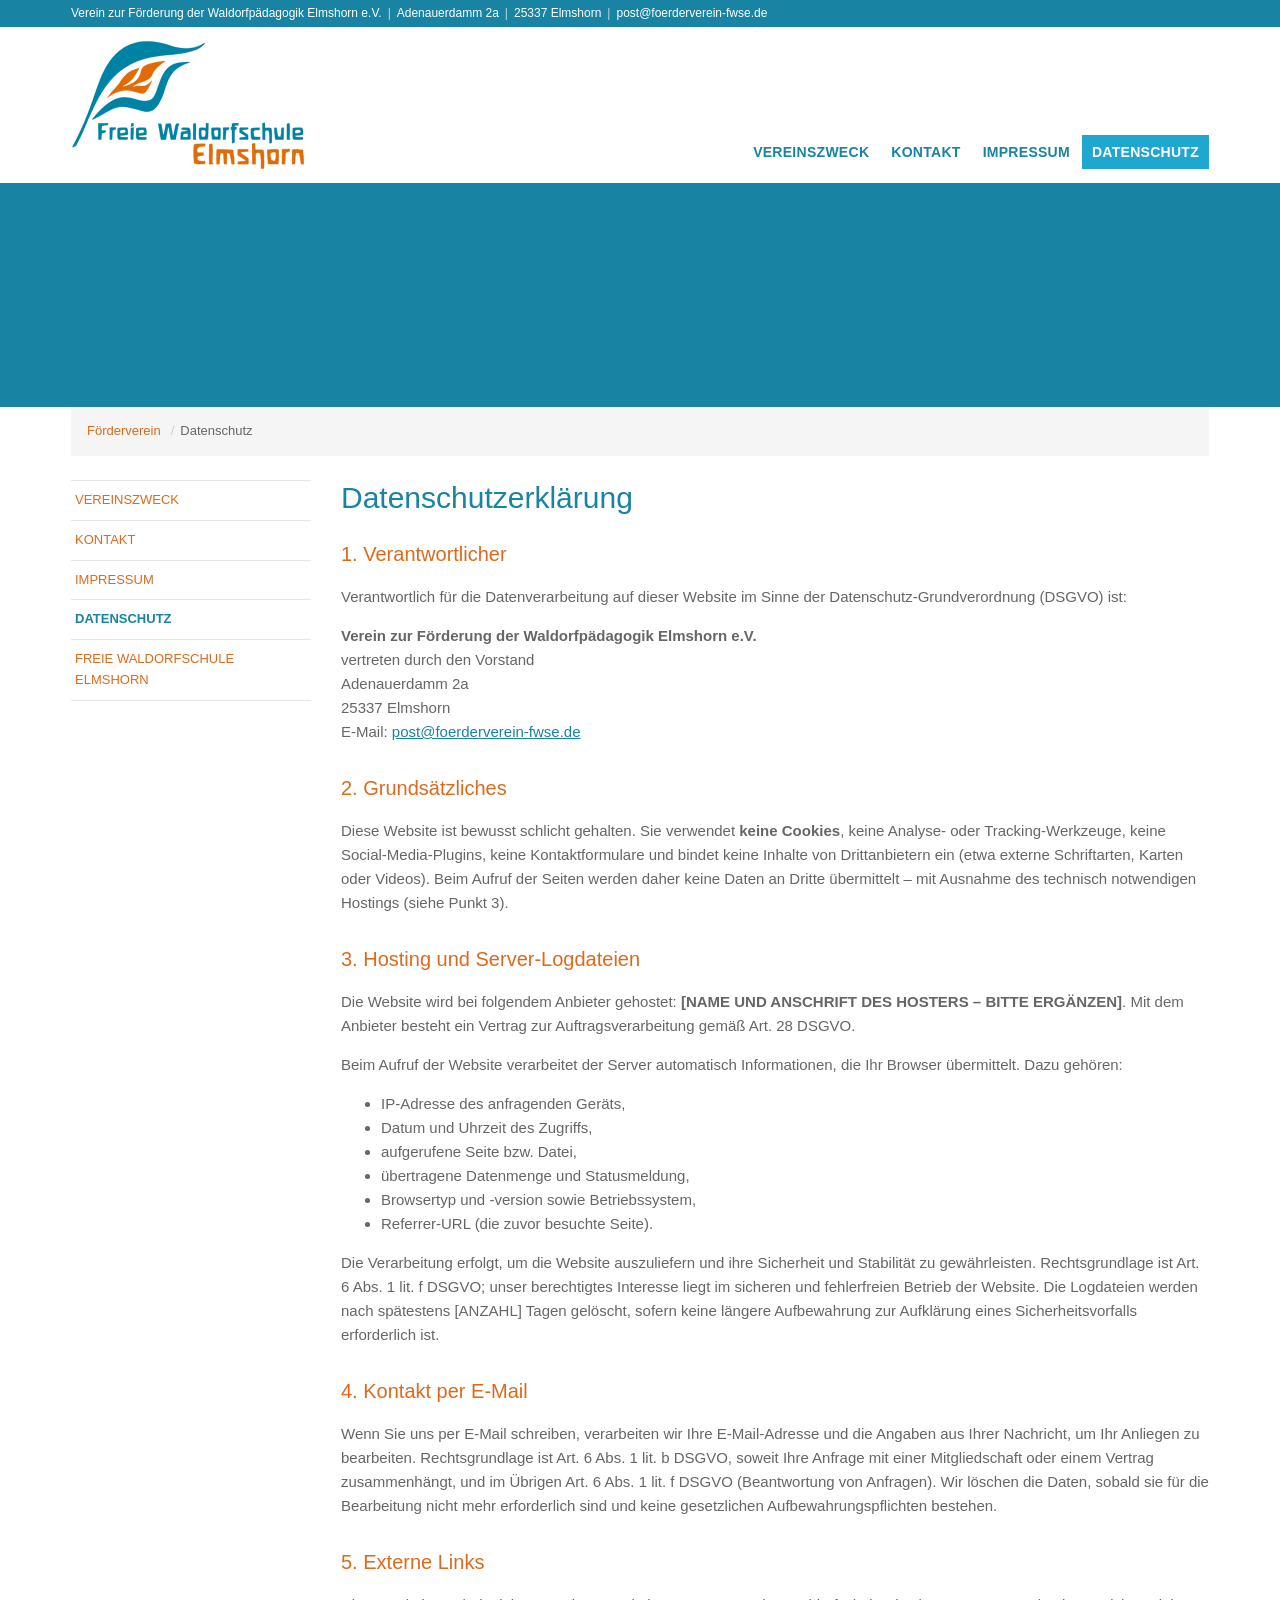
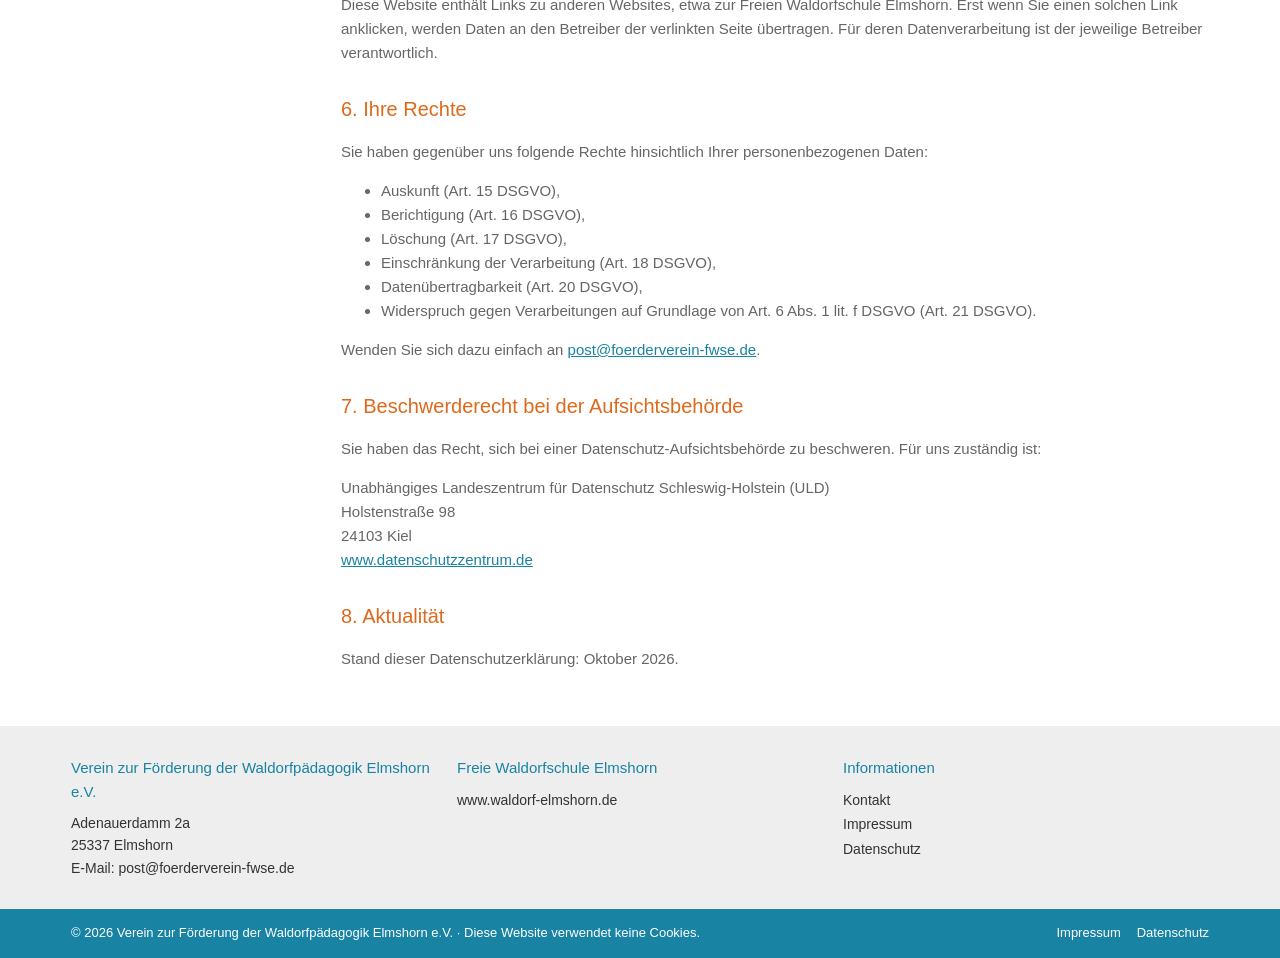
==== datenschutz.html @ 4c2993c7 "Add files via upload" ====
<!doctype html>
<html lang="de">
<head>
  <meta charset="utf-8">
  <meta name="viewport" content="width=device-width, initial-scale=1">
  <title>Datenschutz – Verein zur Förderung der Waldorfpädagogik Elmshorn e.V.</title>
  <meta name="description" content="Datenschutzerklärung des Vereins zur Förderung der Waldorfpädagogik Elmshorn e.V.">
  <link rel="canonical" href="https://www.foerderverein-fwse.de/datenschutz.html">
  <link rel="stylesheet" href="style.css">
  <link rel="icon" href="favicon.ico">
</head>
<body>

<div class="kontaktleiste">
  <div class="wrap">
    <span>Verein zur Förderung der Waldorfpädagogik Elmshorn e.V.</span><span class="trenner">|</span>
    <span>Adenauerdamm 2a</span><span class="trenner">|</span>
    <span>25337 Elmshorn</span><span class="trenner">|</span>
    <a href="mailto:post@foerderverein-fwse.de">post@foerderverein-fwse.de</a>
  </div>
</div>

<header class="kopf">
  <div class="wrap">
    <a class="logo" href="index.html" aria-label="Startseite">
      <!-- Logo als "logo.png" in denselben Ordner legen; fehlt es, erscheint der Vereinsname als Text. -->
      <img src="logo.png" alt="Freie Waldorfschule Elmshorn" width="233" height="128" onerror="this.parentNode.classList.add('ohne-bild')">
      <span class="logo-text">Förderverein<small>Waldorfpädagogik Elmshorn</small></span>
    </a>
    <nav class="haupt" aria-label="Hauptnavigation">
      <ul>
        <li><a href="index.html">Vereinszweck</a></li>
        <li><a href="index.html#kontakt">Kontakt</a></li>
        <li><a href="impressum.html">Impressum</a></li>
        <li><a href="datenschutz.html" aria-current="page">Datenschutz</a></li>
      </ul>
    </nav>
  </div>
</header>

<div class="kopfbild" role="presentation"></div>

<div class="wrap">
  <ol class="brotkrumen">
    <li><a href="index.html">Förderverein</a></li>
    <li><span aria-current="page">Datenschutz</span></li>
  </ol>

  <div class="spalten-inhalt">
    <nav class="seitenmenue" aria-label="Seitenmenü">
      <ul>
        <li><a href="index.html">Vereinszweck</a></li>
        <li><a href="index.html#kontakt">Kontakt</a></li>
        <li><a href="impressum.html">Impressum</a></li>
        <li><a href="datenschutz.html" aria-current="page">Datenschutz</a></li>
        <li><a href="https://www.waldorf-elmshorn.de/" rel="noopener">Freie Waldorfschule Elmshorn</a></li>
      </ul>
    </nav>

    <main>
      <h1>Datenschutzerklärung</h1>

      <h2>1. Verantwortlicher</h2>
      <p>Verantwortlich für die Datenverarbeitung auf dieser Website im Sinne der Datenschutz-Grundverordnung (DSGVO) ist:</p>
      <address>
        <p><strong>Verein zur Förderung der Waldorfpädagogik Elmshorn e.V.</strong><br>
        vertreten durch den Vorstand<br>
        Adenauerdamm 2a<br>
        25337 Elmshorn<br>
        E-Mail: <a href="mailto:post@foerderverein-fwse.de">post@foerderverein-fwse.de</a></p>
      </address>

      <h2>2. Grundsätzliches</h2>
      <p>Diese Website ist bewusst schlicht gehalten. Sie verwendet <strong>keine Cookies</strong>, keine Analyse- oder Tracking-Werkzeuge, keine Social-Media-Plugins, keine Kontaktformulare und bindet keine Inhalte von Drittanbietern ein (etwa externe Schriftarten, Karten oder Videos). Beim Aufruf der Seiten werden daher keine Daten an Dritte übermittelt – mit Ausnahme des technisch notwendigen Hostings (siehe Punkt 3).</p>

      <h2>3. Hosting und Server-Logdateien</h2>
      <p>Die Website wird bei folgendem Anbieter gehostet: <strong>[NAME UND ANSCHRIFT DES HOSTERS – BITTE ERGÄNZEN]</strong>. Mit dem Anbieter besteht ein Vertrag zur Auftragsverarbeitung gemäß Art. 28 DSGVO.</p>
      <p>Beim Aufruf der Website verarbeitet der Server automatisch Informationen, die Ihr Browser übermittelt. Dazu gehören:</p>
      <ul>
        <li>IP-Adresse des anfragenden Geräts,</li>
        <li>Datum und Uhrzeit des Zugriffs,</li>
        <li>aufgerufene Seite bzw. Datei,</li>
        <li>übertragene Datenmenge und Statusmeldung,</li>
        <li>Browsertyp und -version sowie Betriebssystem,</li>
        <li>Referrer-URL (die zuvor besuchte Seite).</li>
      </ul>
      <p>Die Verarbeitung erfolgt, um die Website auszuliefern und ihre Sicherheit und Stabilität zu gewährleisten. Rechtsgrundlage ist Art. 6 Abs. 1 lit. f DSGVO; unser berechtigtes Interesse liegt im sicheren und fehlerfreien Betrieb der Website. Die Logdateien werden nach spätestens [ANZAHL] Tagen gelöscht, sofern keine längere Aufbewahrung zur Aufklärung eines Sicherheitsvorfalls erforderlich ist.</p>

      <h2>4. Kontakt per E-Mail</h2>
      <p>Wenn Sie uns per E-Mail schreiben, verarbeiten wir Ihre E-Mail-Adresse und die Angaben aus Ihrer Nachricht, um Ihr Anliegen zu bearbeiten. Rechtsgrundlage ist Art. 6 Abs. 1 lit. b DSGVO, soweit Ihre Anfrage mit einer Mitgliedschaft oder einem Vertrag zusammenhängt, und im Übrigen Art. 6 Abs. 1 lit. f DSGVO (Beantwortung von Anfragen). Wir löschen die Daten, sobald sie für die Bearbeitung nicht mehr erforderlich sind und keine gesetzlichen Aufbewahrungspflichten bestehen.</p>

      <h2>5. Externe Links</h2>
      <p>Diese Website enthält Links zu anderen Websites, etwa zur Freien Waldorfschule Elmshorn. Erst wenn Sie einen solchen Link anklicken, werden Daten an den Betreiber der verlinkten Seite übertragen. Für deren Datenverarbeitung ist der jeweilige Betreiber verantwortlich.</p>

      <h2>6. Ihre Rechte</h2>
      <p>Sie haben gegenüber uns folgende Rechte hinsichtlich Ihrer personenbezogenen Daten:</p>
      <ul>
        <li>Auskunft (Art. 15 DSGVO),</li>
        <li>Berichtigung (Art. 16 DSGVO),</li>
        <li>Löschung (Art. 17 DSGVO),</li>
        <li>Einschränkung der Verarbeitung (Art. 18 DSGVO),</li>
        <li>Datenübertragbarkeit (Art. 20 DSGVO),</li>
        <li>Widerspruch gegen Verarbeitungen auf Grundlage von Art. 6 Abs. 1 lit. f DSGVO (Art. 21 DSGVO).</li>
      </ul>
      <p>Wenden Sie sich dazu einfach an <a href="mailto:post@foerderverein-fwse.de">post@foerderverein-fwse.de</a>.</p>

      <h2>7. Beschwerderecht bei der Aufsichtsbehörde</h2>
      <p>Sie haben das Recht, sich bei einer Datenschutz-Aufsichtsbehörde zu beschweren. Für uns zuständig ist:</p>
      <address>
        <p>Unabhängiges Landeszentrum für Datenschutz Schleswig-Holstein (ULD)<br>
        Holstenstraße 98<br>
        24103 Kiel<br>
        <a href="https://www.datenschutzzentrum.de/" rel="noopener">www.datenschutzzentrum.de</a></p>
      </address>

      <h2>8. Aktualität</h2>
      <p>Stand dieser Datenschutzerklärung: Oktober 2026.</p>
    </main>
  </div>
</div>

<div class="vor-fuss">
  <div class="wrap">
    <div>
      <h4>Verein zur Förderung der Waldorfpädagogik Elmshorn e.V.</h4>
      <address>
        Adenauerdamm 2a<br>
        25337 Elmshorn<br>
        E-Mail: <a href="mailto:post@foerderverein-fwse.de">post@foerderverein-fwse.de</a>
      </address>
    </div>
    <div>
      <h4>Freie Waldorfschule Elmshorn</h4>
      <ul>
        <li><a href="https://www.waldorf-elmshorn.de/" rel="noopener">www.waldorf-elmshorn.de</a></li>
      </ul>
    </div>
    <div>
      <h4>Informationen</h4>
      <ul>
        <li><a href="index.html#kontakt">Kontakt</a></li>
        <li><a href="impressum.html">Impressum</a></li>
        <li><a href="datenschutz.html">Datenschutz</a></li>
      </ul>
    </div>
  </div>
</div>

<footer class="fuss">
  <div class="wrap">
    <span>© 2026 Verein zur Förderung der Waldorfpädagogik Elmshorn e.V. · Diese Website verwendet keine Cookies.</span>
    <ul>
      <li><a href="impressum.html">Impressum</a></li>
      <li><a href="datenschutz.html">Datenschutz</a></li>
    </ul>
  </div>
</footer>

</body>
</html>
---- style.css ----
/* Verein zur Förderung der Waldorfpädagogik Elmshorn e.V.
   Gestaltung angelehnt an die Website der Freien Waldorfschule Elmshorn.
   Bewusst ohne externe Schriften, Skripte oder Tracker – keine Cookies.
   Roboto wird nur genutzt, wenn sie auf dem Gerät installiert ist. */

:root {
  --blau: #1883a3;
  --blau-hell: #1fa7cf;
  --orange: #dd6a1c;
  --text: #666666;
  --text-dunkel: #333333;
  --grau-hell: #f5f5f5;
  --grau-fuss: #eeeeee;
  --linie: #e6e6e6;
  --maxbreite: 1170px;
  --schrift: Roboto, "Helvetica Neue", Helvetica, Arial, system-ui, sans-serif;
}

* { box-sizing: border-box; }
html { -webkit-text-size-adjust: 100%; }

body {
  margin: 0;
  background: #ffffff;
  color: var(--text);
  font-family: var(--schrift);
  font-size: 15px;
  line-height: 1.6;
}

a { color: var(--blau); }
a:hover, a:focus { color: var(--orange); }

.wrap {
  max-width: var(--maxbreite);
  margin: 0 auto;
  padding: 0 16px;
}

/* Blaue Kontaktleiste oben */
.kontaktleiste {
  background: var(--blau);
  color: #fff;
  font-size: 12px;
}
.kontaktleiste .wrap {
  padding-top: 4px;
  padding-bottom: 4px;
  display: flex;
  flex-wrap: wrap;
  gap: 2px 6px;
}
.kontaktleiste .trenner { opacity: 0.7; }
.kontaktleiste a { color: #fff; text-decoration: none; }
.kontaktleiste a:hover { text-decoration: underline; }

/* Kopf mit Logo und Navigation */
header.kopf { background: #fff; }
header.kopf .wrap {
  display: flex;
  flex-wrap: wrap;
  align-items: flex-end;
  justify-content: space-between;
  gap: 12px 24px;
  padding-top: 14px;
  padding-bottom: 14px;
}
.logo { display: block; text-decoration: none; line-height: 0; }
.logo img { display: block; width: 233px; max-width: 60vw; height: auto; }
.logo-text {
  display: none;
  line-height: 1.2;
  color: var(--blau);
  font-size: 20px;
}
.logo-text small { display: block; color: var(--orange); font-size: 16px; }
.logo.ohne-bild img { display: none; }
.logo.ohne-bild .logo-text { display: block; }

nav.haupt ul {
  list-style: none;
  margin: 0;
  padding: 0;
  display: flex;
  flex-wrap: wrap;
  gap: 2px;
}
nav.haupt a {
  display: block;
  padding: 6px 10px;
  color: var(--blau);
  font-weight: 700;
  font-size: 14px;
  text-transform: uppercase;
  text-decoration: none;
  letter-spacing: 0.02em;
}
nav.haupt a:hover { background: var(--grau-hell); color: var(--blau); }
nav.haupt a[aria-current="page"] { background: var(--blau-hell); color: #fff; }

/* Kopfbild über die volle Breite */
.kopfbild {
  height: 224px;
  background: var(--blau) center / cover no-repeat;
  background-image: url("header.jpg");
}
@media (max-width: 600px) { .kopfbild { height: 120px; } }

/* Brotkrumen */
.brotkrumen {
  background: var(--grau-hell);
  margin: 0 0 24px;
  padding: 14px 16px;
  font-size: 13px;
  list-style: none;
  display: flex;
  flex-wrap: wrap;
  gap: 4px;
}
.brotkrumen li + li::before { content: "/"; padding: 0 6px; color: #ccc; }
.brotkrumen a { color: var(--orange); text-decoration: none; }
.brotkrumen [aria-current] { color: var(--text); }

/* Zweispaltiger Inhalt: Seitenmenü + Text */
.spalten-inhalt {
  display: grid;
  gap: 24px;
  padding-bottom: 40px;
}
@media (min-width: 900px) {
  .spalten-inhalt { grid-template-columns: 240px 1fr; gap: 30px; }
}

nav.seitenmenue ul {
  list-style: none;
  margin: 0;
  padding: 0;
  border-top: 1px solid var(--linie);
}
nav.seitenmenue li { border-bottom: 1px solid var(--linie); }
nav.seitenmenue a {
  display: block;
  padding: 9px 4px;
  color: var(--orange);
  text-transform: uppercase;
  font-size: 13px;
  text-decoration: none;
}
nav.seitenmenue a:hover { color: var(--blau); }
nav.seitenmenue a[aria-current="page"] { color: var(--blau); font-weight: 700; }

h1 {
  font-family: var(--schrift);
  font-weight: 400;
  font-size: 30px;
  line-height: 1.2;
  color: var(--blau);
  margin: 0 0 22px;
}
h2 {
  font-weight: 400;
  font-size: 20px;
  color: var(--orange);
  margin: 28px 0 10px;
}
h2:first-of-type { margin-top: 0; }
h3 { font-size: 15px; color: var(--text-dunkel); margin: 20px 0 6px; }

.text-mit-bild { display: grid; gap: 20px; }
@media (min-width: 760px) {
  .text-mit-bild { grid-template-columns: 1fr 340px; gap: 28px; }
}
.text-mit-bild figure { margin: 0; }
.text-mit-bild img {
  display: block;
  width: 100%;
  height: auto;
  padding: 4px;
  border: 1px solid #ddd;
  border-radius: 4px;
  background: #fff;
}

blockquote.motto {
  margin: 18px 0 0;
  padding: 0;
  color: var(--text-dunkel);
  font-weight: 700;
  line-height: 1.6;
}
blockquote.motto footer {
  font-weight: 400;
  font-style: italic;
  color: var(--text);
  margin-top: 4px;
}

ul.vorstand { list-style: none; margin: 0; padding: 0; }
ul.vorstand li { padding: 1px 0; }
address { font-style: normal; }

/* Grauer Bereich vor dem Fuß */
.vor-fuss {
  background: var(--grau-fuss);
  color: var(--text-dunkel);
  font-size: 14px;
}
.vor-fuss .wrap {
  display: grid;
  gap: 20px;
  padding-top: 30px;
  padding-bottom: 30px;
}
@media (min-width: 700px) {
  .vor-fuss .wrap { grid-template-columns: 1fr 1fr 1fr; }
}
.vor-fuss h4 { margin: 0 0 8px; font-size: 15px; color: var(--blau); font-weight: 400; }
.vor-fuss ul { list-style: none; margin: 0; padding: 0; }
.vor-fuss li { padding: 1px 0; }
.vor-fuss a { color: var(--text-dunkel); text-decoration: none; }
.vor-fuss a:hover { color: var(--orange); text-decoration: underline; }

/* Blauer Fuß */
footer.fuss {
  background: var(--blau);
  color: #fff;
  font-size: 13px;
}
footer.fuss .wrap {
  display: flex;
  flex-wrap: wrap;
  justify-content: space-between;
  gap: 6px 20px;
  padding-top: 14px;
  padding-bottom: 14px;
}
footer.fuss ul { list-style: none; margin: 0; padding: 0; display: flex; gap: 16px; }
footer.fuss a { color: #fff; text-decoration: none; }
footer.fuss a:hover { text-decoration: underline; }
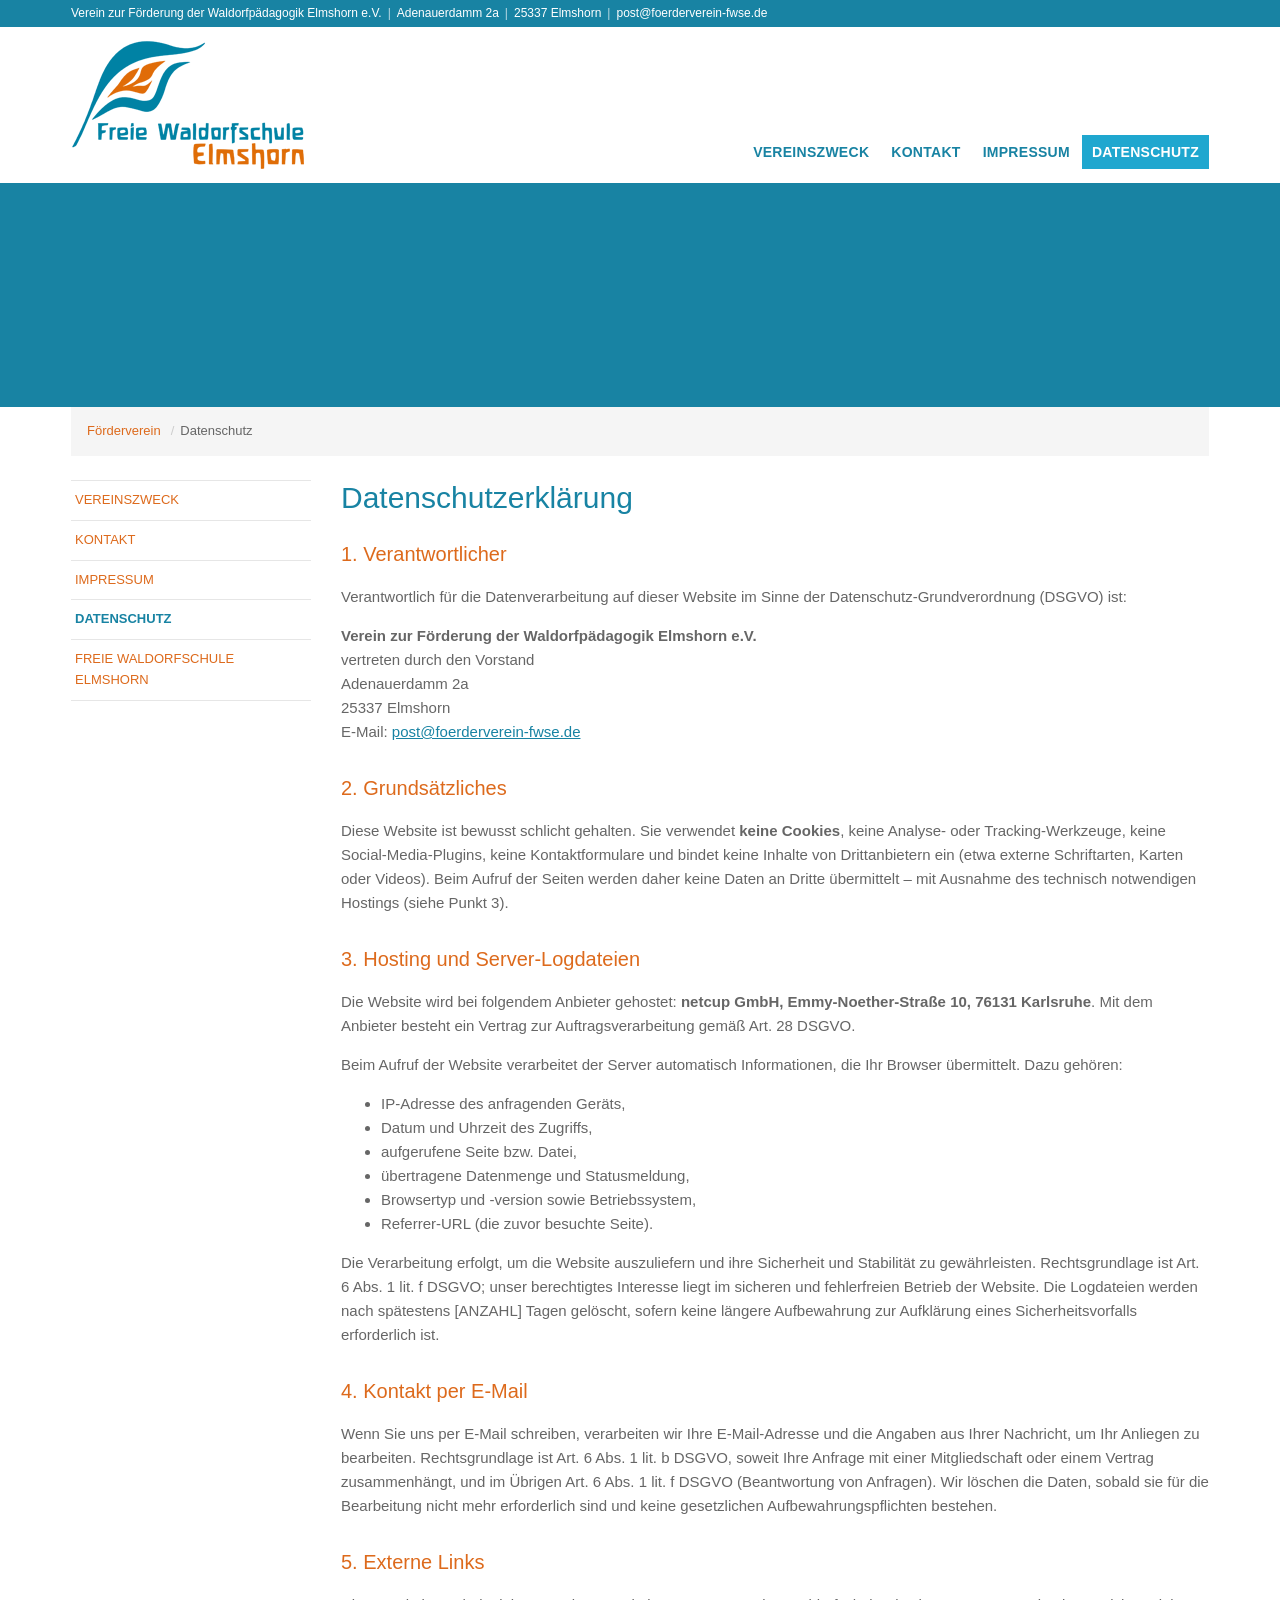
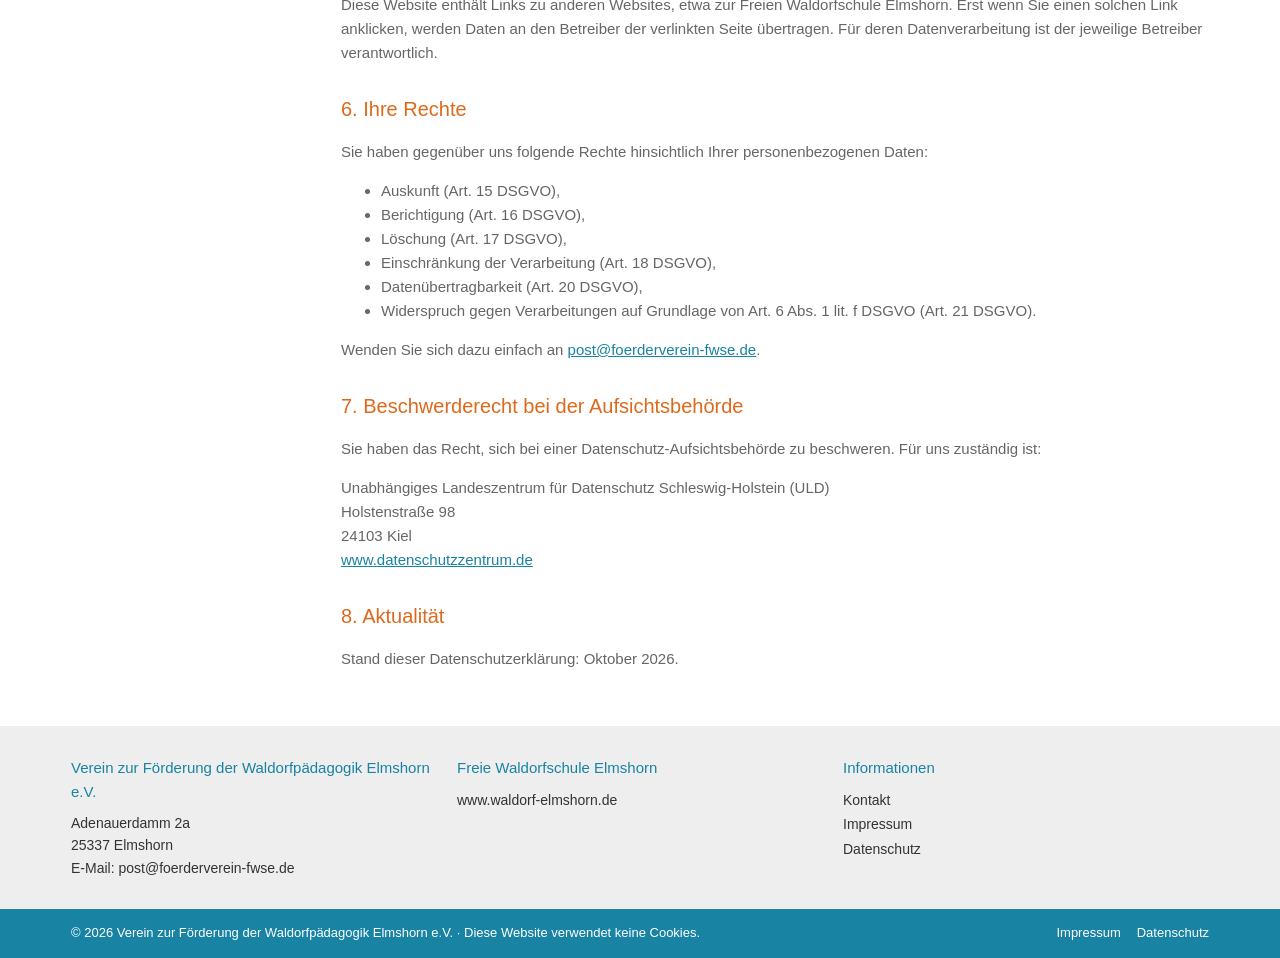
==== commit 970a550c: "Update datenschutz.html" ====
--- a/datenschutz.html
+++ b/datenschutz.html
@@ -74,7 +74,7 @@
       <p>Diese Website ist bewusst schlicht gehalten. Sie verwendet <strong>keine Cookies</strong>, keine Analyse- oder Tracking-Werkzeuge, keine Social-Media-Plugins, keine Kontaktformulare und bindet keine Inhalte von Drittanbietern ein (etwa externe Schriftarten, Karten oder Videos). Beim Aufruf der Seiten werden daher keine Daten an Dritte übermittelt – mit Ausnahme des technisch notwendigen Hostings (siehe Punkt 3).</p>
 
       <h2>3. Hosting und Server-Logdateien</h2>
-      <p>Die Website wird bei folgendem Anbieter gehostet: <strong>[NAME UND ANSCHRIFT DES HOSTERS – BITTE ERGÄNZEN]</strong>. Mit dem Anbieter besteht ein Vertrag zur Auftragsverarbeitung gemäß Art. 28 DSGVO.</p>
+      <p>Die Website wird bei folgendem Anbieter gehostet: <strong>netcup GmbH, Emmy-Noether-Straße 10, 76131 Karlsruhe</strong>. Mit dem Anbieter besteht ein Vertrag zur Auftragsverarbeitung gemäß Art. 28 DSGVO.</p>
       <p>Beim Aufruf der Website verarbeitet der Server automatisch Informationen, die Ihr Browser übermittelt. Dazu gehören:</p>
       <ul>
         <li>IP-Adresse des anfragenden Geräts,</li>
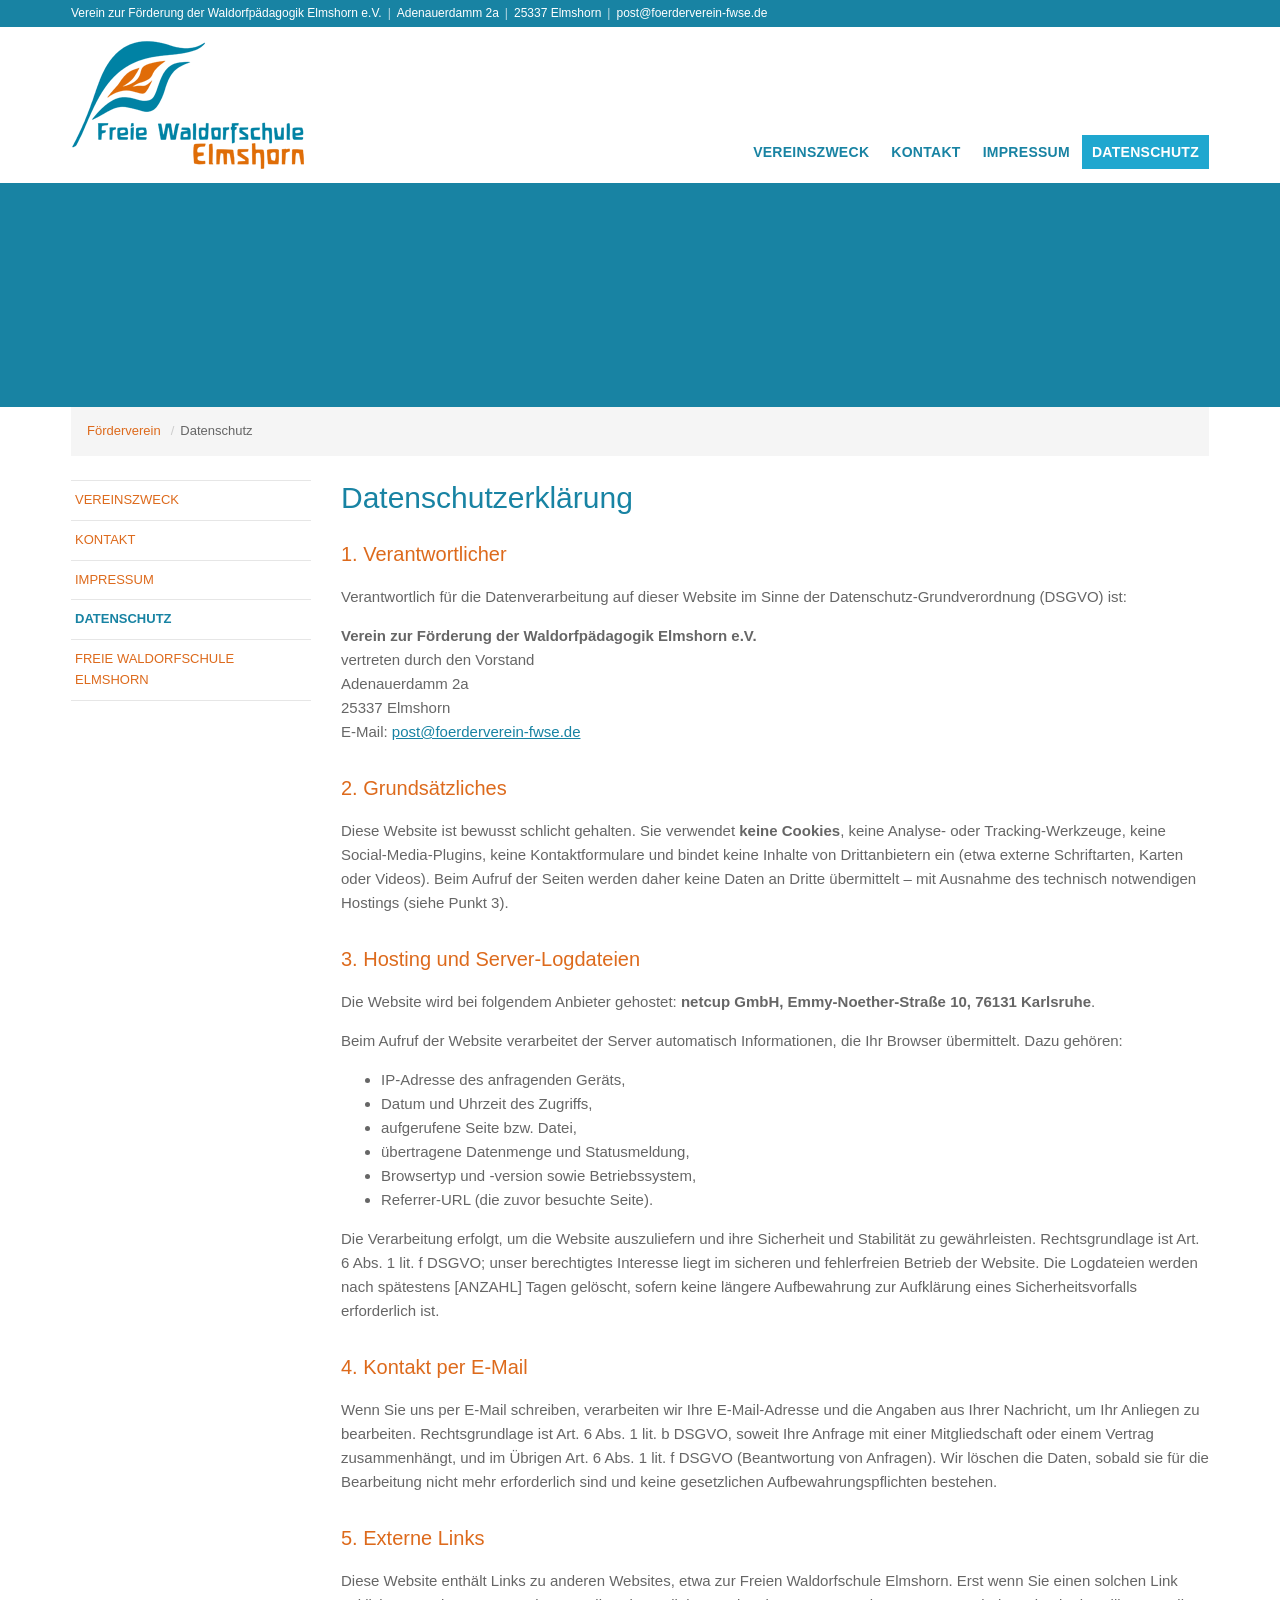
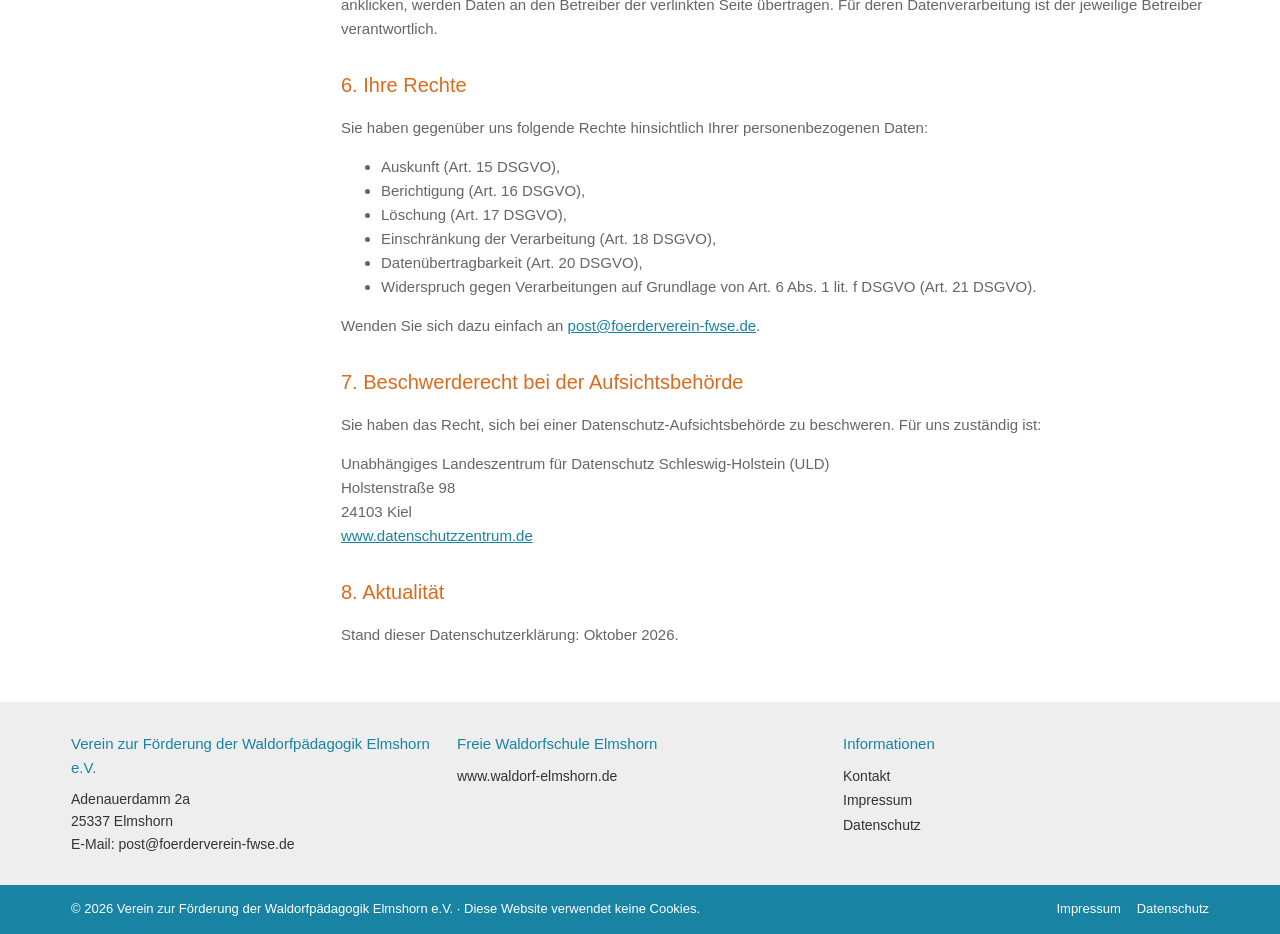
==== commit cef82df1: "Update datenschutz.html" ====
--- a/datenschutz.html
+++ b/datenschutz.html
@@ -74,7 +74,7 @@
       <p>Diese Website ist bewusst schlicht gehalten. Sie verwendet <strong>keine Cookies</strong>, keine Analyse- oder Tracking-Werkzeuge, keine Social-Media-Plugins, keine Kontaktformulare und bindet keine Inhalte von Drittanbietern ein (etwa externe Schriftarten, Karten oder Videos). Beim Aufruf der Seiten werden daher keine Daten an Dritte übermittelt – mit Ausnahme des technisch notwendigen Hostings (siehe Punkt 3).</p>
 
       <h2>3. Hosting und Server-Logdateien</h2>
-      <p>Die Website wird bei folgendem Anbieter gehostet: <strong>netcup GmbH, Emmy-Noether-Straße 10, 76131 Karlsruhe</strong>. Mit dem Anbieter besteht ein Vertrag zur Auftragsverarbeitung gemäß Art. 28 DSGVO.</p>
+      <p>Die Website wird bei folgendem Anbieter gehostet: <strong>netcup GmbH, Emmy-Noether-Straße 10, 76131 Karlsruhe</strong>.</p>
       <p>Beim Aufruf der Website verarbeitet der Server automatisch Informationen, die Ihr Browser übermittelt. Dazu gehören:</p>
       <ul>
         <li>IP-Adresse des anfragenden Geräts,</li>
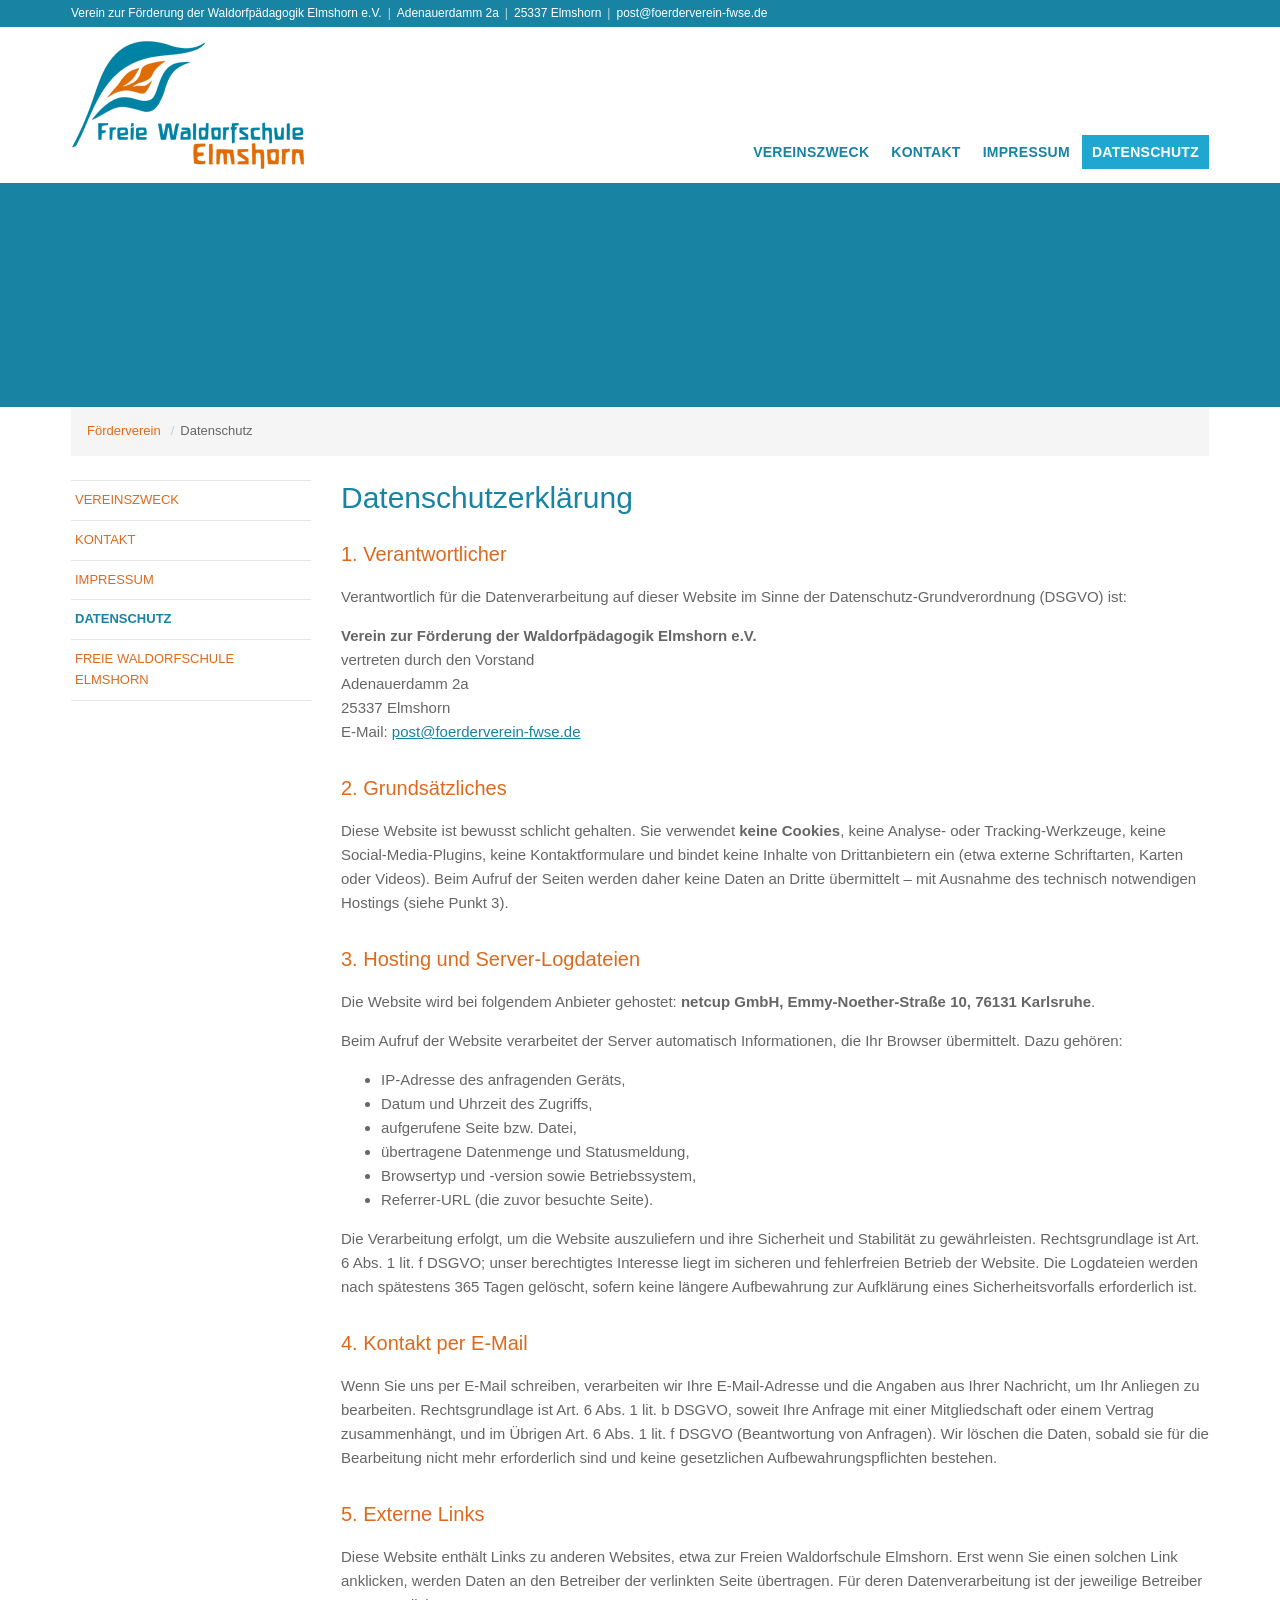
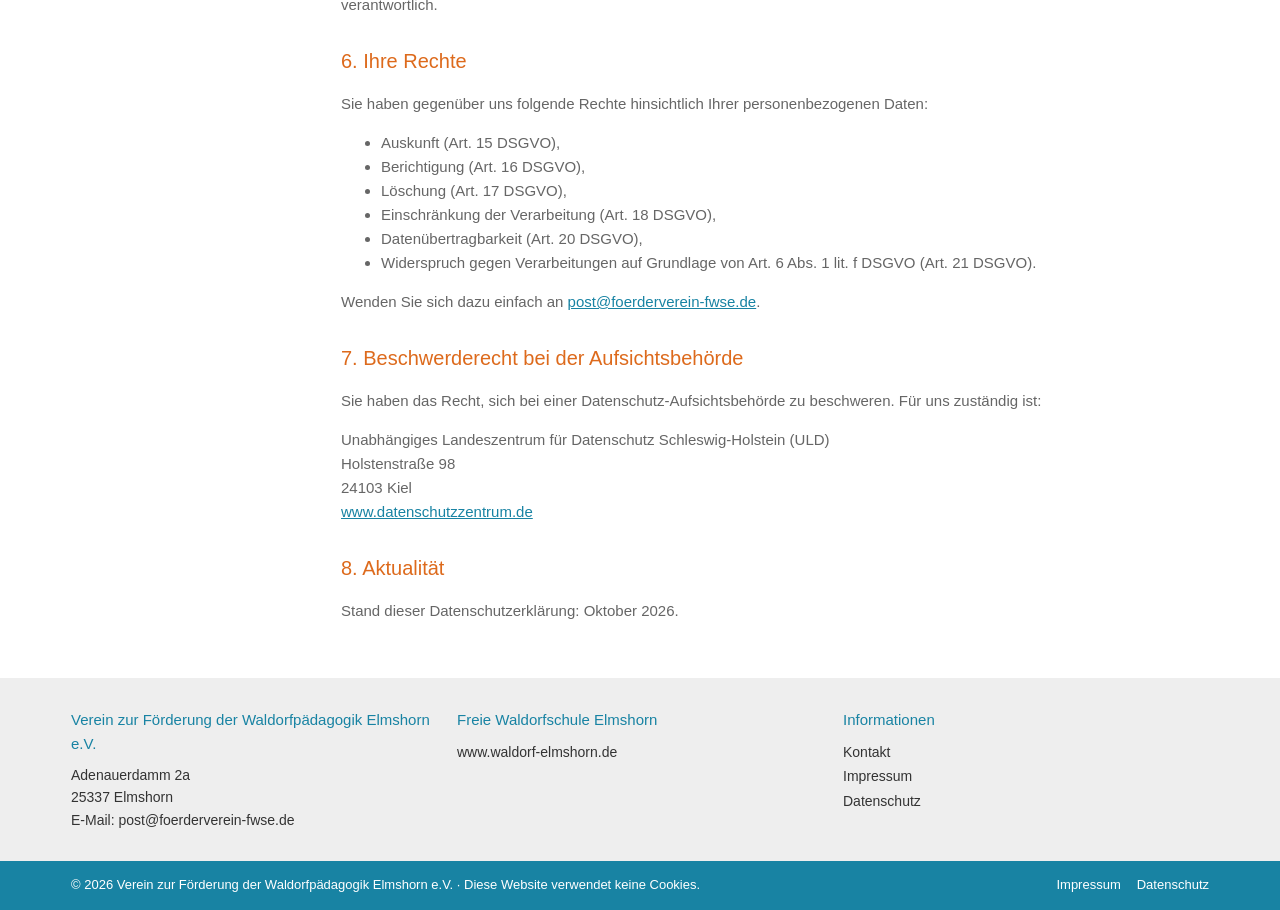
==== commit a4aec741: "Update datenschutz.html" ====
--- a/datenschutz.html
+++ b/datenschutz.html
@@ -84,7 +84,7 @@
         <li>Browsertyp und -version sowie Betriebssystem,</li>
         <li>Referrer-URL (die zuvor besuchte Seite).</li>
       </ul>
-      <p>Die Verarbeitung erfolgt, um die Website auszuliefern und ihre Sicherheit und Stabilität zu gewährleisten. Rechtsgrundlage ist Art. 6 Abs. 1 lit. f DSGVO; unser berechtigtes Interesse liegt im sicheren und fehlerfreien Betrieb der Website. Die Logdateien werden nach spätestens [ANZAHL] Tagen gelöscht, sofern keine längere Aufbewahrung zur Aufklärung eines Sicherheitsvorfalls erforderlich ist.</p>
+      <p>Die Verarbeitung erfolgt, um die Website auszuliefern und ihre Sicherheit und Stabilität zu gewährleisten. Rechtsgrundlage ist Art. 6 Abs. 1 lit. f DSGVO; unser berechtigtes Interesse liegt im sicheren und fehlerfreien Betrieb der Website. Die Logdateien werden nach spätestens 365 Tagen gelöscht, sofern keine längere Aufbewahrung zur Aufklärung eines Sicherheitsvorfalls erforderlich ist.</p>
 
       <h2>4. Kontakt per E-Mail</h2>
       <p>Wenn Sie uns per E-Mail schreiben, verarbeiten wir Ihre E-Mail-Adresse und die Angaben aus Ihrer Nachricht, um Ihr Anliegen zu bearbeiten. Rechtsgrundlage ist Art. 6 Abs. 1 lit. b DSGVO, soweit Ihre Anfrage mit einer Mitgliedschaft oder einem Vertrag zusammenhängt, und im Übrigen Art. 6 Abs. 1 lit. f DSGVO (Beantwortung von Anfragen). Wir löschen die Daten, sobald sie für die Bearbeitung nicht mehr erforderlich sind und keine gesetzlichen Aufbewahrungspflichten bestehen.</p>
